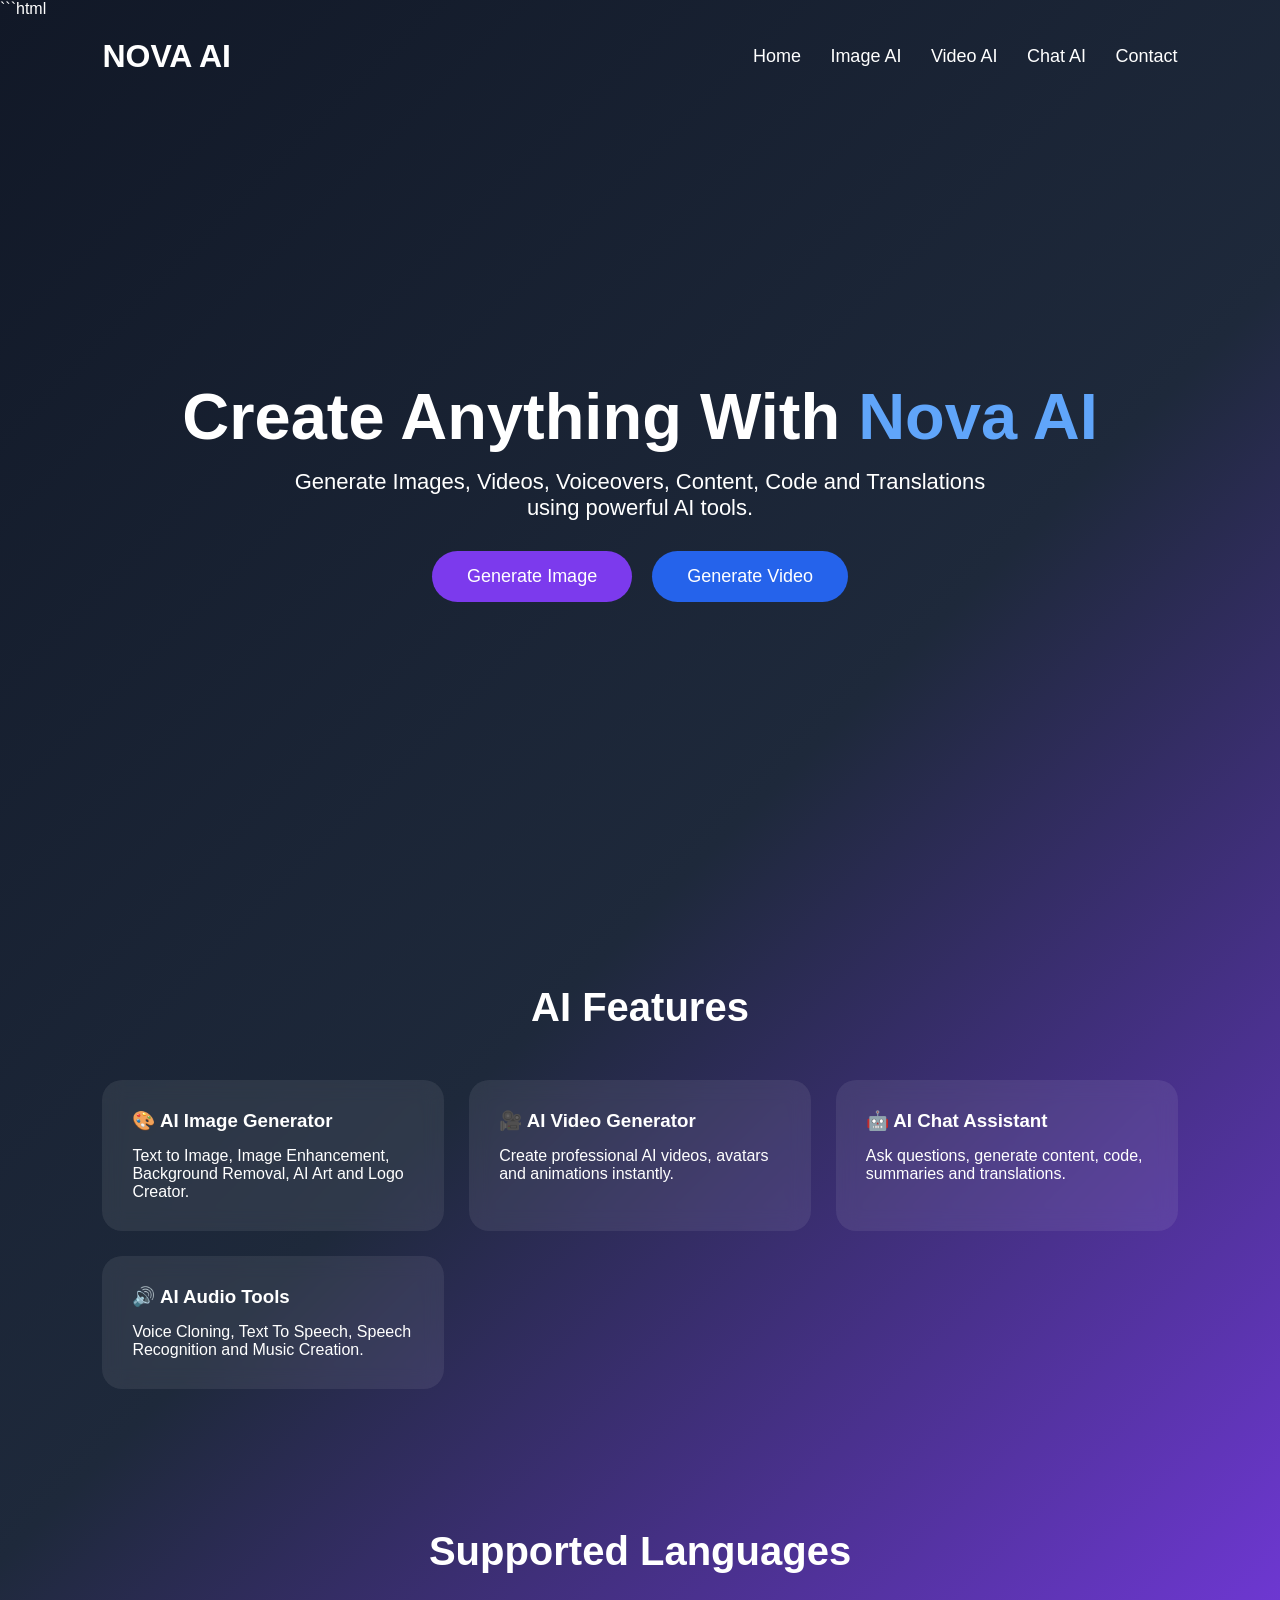
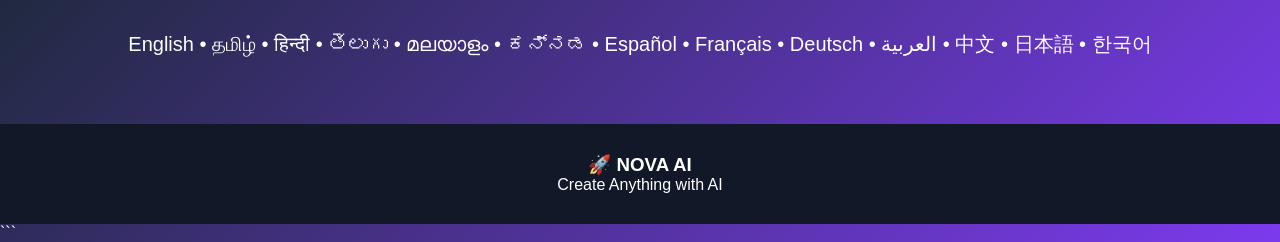
==== nova ai.html @ 2d616c23 "Add files via upload" ====
```html
<!DOCTYPE html>
<html lang="en">
<head>
<meta charset="UTF-8">
<meta name="viewport" content="width=device-width, initial-scale=1.0">
<title>Nova AI - Create Anything with AI</title>

<style>
*{
    margin:0;
    padding:0;
    box-sizing:border-box;
    font-family:'Segoe UI',sans-serif;
}

body{
    background:linear-gradient(135deg,#111827,#1e293b,#7C3AED);
    color:white;
}

header{
    padding:20px 8%;
    display:flex;
    justify-content:space-between;
    align-items:center;
}

.logo{
    font-size:32px;
    font-weight:bold;
    color:#fff;
}

nav a{
    color:white;
    text-decoration:none;
    margin-left:25px;
    font-size:18px;
}

.hero{
    min-height:90vh;
    display:flex;
    align-items:center;
    justify-content:center;
    text-align:center;
    flex-direction:column;
    padding:20px;
}

.hero h1{
    font-size:65px;
    margin-bottom:15px;
}

.hero span{
    color:#60A5FA;
}

.hero p{
    max-width:700px;
    font-size:22px;
    margin-bottom:30px;
}

.btns{
    display:flex;
    gap:20px;
    flex-wrap:wrap;
}

.btn{
    padding:15px 35px;
    border:none;
    border-radius:30px;
    font-size:18px;
    cursor:pointer;
    transition:.3s;
}

.primary{
    background:#7C3AED;
    color:white;
}

.secondary{
    background:#2563EB;
    color:white;
}

.btn:hover{
    transform:translateY(-5px);
}

.features{
    padding:80px 8%;
}

.section-title{
    text-align:center;
    font-size:40px;
    margin-bottom:50px;
}

.grid{
    display:grid;
    grid-template-columns:repeat(auto-fit,minmax(280px,1fr));
    gap:25px;
}

.card{
    background:rgba(255,255,255,0.08);
    backdrop-filter:blur(10px);
    padding:30px;
    border-radius:20px;
    transition:.3s;
}

.card:hover{
    transform:translateY(-8px);
}

.card h3{
    margin-bottom:15px;
}

.languages{
    padding:60px 8%;
    text-align:center;
}

.lang-list{
    margin-top:20px;
    font-size:20px;
    line-height:2;
}

footer{
    text-align:center;
    padding:30px;
    background:#111827;
}

#output{
    margin-top:20px;
    font-size:20px;
    color:#60A5FA;
}
</style>
</head>

<body>

<header>
    <div class="logo">NOVA AI</div>

    <nav>
        <a href="#">Home</a>
        <a href="#">Image AI</a>
        <a href="#">Video AI</a>
        <a href="#">Chat AI</a>
        <a href="#">Contact</a>
    </nav>
</header>

<section class="hero">
    <h1>Create Anything With <span>Nova AI</span></h1>

    <p>
        Generate Images, Videos, Voiceovers, Content,
        Code and Translations using powerful AI tools.
    </p>

    <div class="btns">
        <button class="btn primary" onclick="generateImage()">
            Generate Image
        </button>

        <button class="btn secondary" onclick="generateVideo()">
            Generate Video
        </button>
    </div>

    <div id="output"></div>
</section>

<section class="features">

<h2 class="section-title">AI Features</h2>

<div class="grid">

<div class="card">
<h3>🎨 AI Image Generator</h3>
<p>
Text to Image, Image Enhancement,
Background Removal, AI Art and Logo Creator.
</p>
</div>

<div class="card">
<h3>🎥 AI Video Generator</h3>
<p>
Create professional AI videos,
avatars and animations instantly.
</p>
</div>

<div class="card">
<h3>🤖 AI Chat Assistant</h3>
<p>
Ask questions, generate content,
code, summaries and translations.
</p>
</div>

<div class="card">
<h3>🔊 AI Audio Tools</h3>
<p>
Voice Cloning, Text To Speech,
Speech Recognition and Music Creation.
</p>
</div>

</div>

</section>

<section class="languages">

<h2 class="section-title">Supported Languages</h2>

<div class="lang-list">
English • தமிழ் • हिन्दी • తెలుగు • മലയാളം • ಕನ್ನಡ •
Español • Français • Deutsch • العربية • 中文 • 日本語 • 한국어
</div>

</section>

<footer>
<h3>🚀 NOVA AI</h3>
<p>Create Anything with AI</p>
</footer>

<script>

function generateImage(){
    document.getElementById("output").innerHTML =
    "🎨 AI Image Generator Opened...";
}

function generateVideo(){
    document.getElementById("output").innerHTML =
    "🎥 AI Video Generator Opened...";
}

</script>

</body>
</html>
```
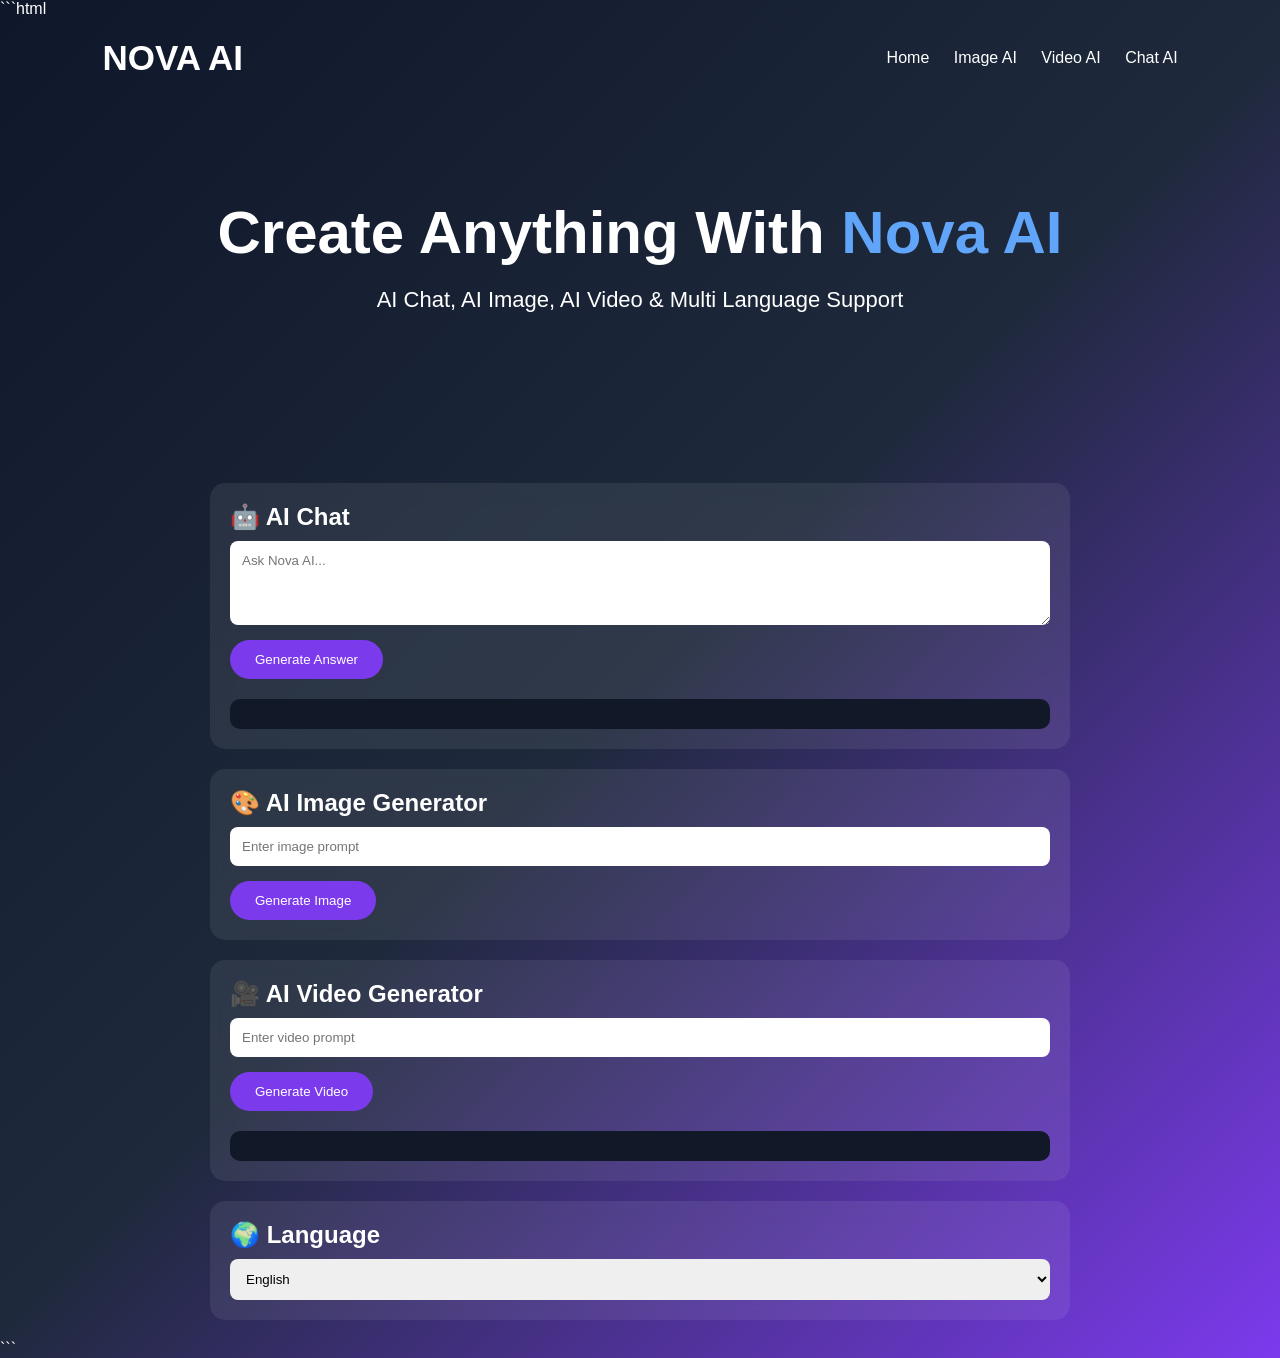
==== commit 2b0733b6: "Update nova ai.html" ====
--- a/nova ai.html
+++ b/nova ai.html
@@ -3,149 +3,103 @@
 <html lang="en">
 <head>
 <meta charset="UTF-8">
-<meta name="viewport" content="width=device-width, initial-scale=1.0">
-<title>Nova AI - Create Anything with AI</title>
+<meta name="viewport" content="width=device-width,initial-scale=1.0">
+<title>Nova AI</title>
 
 <style>
 *{
-    margin:0;
-    padding:0;
-    box-sizing:border-box;
-    font-family:'Segoe UI',sans-serif;
+margin:0;
+padding:0;
+box-sizing:border-box;
+font-family:Arial,sans-serif;
 }
 
 body{
-    background:linear-gradient(135deg,#111827,#1e293b,#7C3AED);
-    color:white;
+background:linear-gradient(135deg,#0f172a,#1e293b,#7c3aed);
+color:white;
+min-height:100vh;
 }
 
 header{
-    padding:20px 8%;
-    display:flex;
-    justify-content:space-between;
-    align-items:center;
+display:flex;
+justify-content:space-between;
+align-items:center;
+padding:20px 8%;
 }
 
 .logo{
-    font-size:32px;
-    font-weight:bold;
-    color:#fff;
+font-size:35px;
+font-weight:bold;
 }
 
 nav a{
-    color:white;
-    text-decoration:none;
-    margin-left:25px;
-    font-size:18px;
+color:white;
+text-decoration:none;
+margin-left:20px;
 }
 
 .hero{
-    min-height:90vh;
-    display:flex;
-    align-items:center;
-    justify-content:center;
-    text-align:center;
-    flex-direction:column;
-    padding:20px;
+text-align:center;
+padding:100px 20px;
 }
 
 .hero h1{
-    font-size:65px;
-    margin-bottom:15px;
+font-size:60px;
+margin-bottom:20px;
 }
 
 .hero span{
-    color:#60A5FA;
+color:#60a5fa;
 }
 
 .hero p{
-    max-width:700px;
-    font-size:22px;
-    margin-bottom:30px;
-}
-
-.btns{
-    display:flex;
-    gap:20px;
-    flex-wrap:wrap;
-}
-
-.btn{
-    padding:15px 35px;
-    border:none;
-    border-radius:30px;
-    font-size:18px;
-    cursor:pointer;
-    transition:.3s;
-}
-
-.primary{
-    background:#7C3AED;
-    color:white;
-}
-
-.secondary{
-    background:#2563EB;
-    color:white;
-}
-
-.btn:hover{
-    transform:translateY(-5px);
-}
-
-.features{
-    padding:80px 8%;
-}
-
-.section-title{
-    text-align:center;
-    font-size:40px;
-    margin-bottom:50px;
-}
-
-.grid{
-    display:grid;
-    grid-template-columns:repeat(auto-fit,minmax(280px,1fr));
-    gap:25px;
+font-size:22px;
+margin-bottom:30px;
+}
+
+input,select,textarea{
+width:100%;
+padding:12px;
+border:none;
+border-radius:8px;
+margin-top:10px;
+}
+
+button{
+padding:12px 25px;
+border:none;
+border-radius:30px;
+background:#7c3aed;
+color:white;
+cursor:pointer;
+margin-top:15px;
+}
+
+.container{
+max-width:900px;
+margin:auto;
+padding:20px;
 }
 
 .card{
-    background:rgba(255,255,255,0.08);
-    backdrop-filter:blur(10px);
-    padding:30px;
-    border-radius:20px;
-    transition:.3s;
-}
-
-.card:hover{
-    transform:translateY(-8px);
-}
-
-.card h3{
-    margin-bottom:15px;
-}
-
-.languages{
-    padding:60px 8%;
-    text-align:center;
-}
-
-.lang-list{
-    margin-top:20px;
-    font-size:20px;
-    line-height:2;
-}
-
-footer{
-    text-align:center;
-    padding:30px;
-    background:#111827;
-}
-
-#output{
-    margin-top:20px;
-    font-size:20px;
-    color:#60A5FA;
+background:rgba(255,255,255,.08);
+padding:20px;
+border-radius:15px;
+margin-top:20px;
+backdrop-filter:blur(10px);
+}
+
+.result{
+margin-top:20px;
+padding:15px;
+background:#111827;
+border-radius:10px;
+}
+
+img{
+max-width:100%;
+border-radius:10px;
+margin-top:15px;
 }
 </style>
 </head>
@@ -153,106 +107,120 @@
 <body>
 
 <header>
-    <div class="logo">NOVA AI</div>
-
-    <nav>
-        <a href="#">Home</a>
-        <a href="#">Image AI</a>
-        <a href="#">Video AI</a>
-        <a href="#">Chat AI</a>
-        <a href="#">Contact</a>
-    </nav>
+<div class="logo">NOVA AI</div>
+
+<nav>
+<a href="#">Home</a>
+<a href="#">Image AI</a>
+<a href="#">Video AI</a>
+<a href="#">Chat AI</a>
+</nav>
 </header>
 
 <section class="hero">
-    <h1>Create Anything With <span>Nova AI</span></h1>
-
-    <p>
-        Generate Images, Videos, Voiceovers, Content,
-        Code and Translations using powerful AI tools.
-    </p>
-
-    <div class="btns">
-        <button class="btn primary" onclick="generateImage()">
-            Generate Image
-        </button>
-
-        <button class="btn secondary" onclick="generateVideo()">
-            Generate Video
-        </button>
-    </div>
-
-    <div id="output"></div>
+<h1>Create Anything With <span>Nova AI</span></h1>
+<p>AI Chat, AI Image, AI Video & Multi Language Support</p>
 </section>
 
-<section class="features">
-
-<h2 class="section-title">AI Features</h2>
-
-<div class="grid">
-
-<div class="card">
-<h3>🎨 AI Image Generator</h3>
-<p>
-Text to Image, Image Enhancement,
-Background Removal, AI Art and Logo Creator.
-</p>
-</div>
-
-<div class="card">
-<h3>🎥 AI Video Generator</h3>
-<p>
-Create professional AI videos,
-avatars and animations instantly.
-</p>
-</div>
-
-<div class="card">
-<h3>🤖 AI Chat Assistant</h3>
-<p>
-Ask questions, generate content,
-code, summaries and translations.
-</p>
-</div>
-
-<div class="card">
-<h3>🔊 AI Audio Tools</h3>
-<p>
-Voice Cloning, Text To Speech,
-Speech Recognition and Music Creation.
-</p>
-</div>
-
-</div>
-
-</section>
-
-<section class="languages">
-
-<h2 class="section-title">Supported Languages</h2>
-
-<div class="lang-list">
-English • தமிழ் • हिन्दी • తెలుగు • മലയാളം • ಕನ್ನಡ •
-Español • Français • Deutsch • العربية • 中文 • 日本語 • 한국어
-</div>
-
-</section>
-
-<footer>
-<h3>🚀 NOVA AI</h3>
-<p>Create Anything with AI</p>
-</footer>
+<div class="container">
+
+<div class="card">
+<h2>🤖 AI Chat</h2>
+
+<textarea id="chatPrompt"
+placeholder="Ask Nova AI..."
+rows="4"></textarea>
+
+<button onclick="chatAI()">Generate Answer</button>
+
+<div class="result" id="chatResult"></div>
+</div>
+
+<div class="card">
+<h2>🎨 AI Image Generator</h2>
+
+<input type="text"
+id="imagePrompt"
+placeholder="Enter image prompt">
+
+<button onclick="generateImage()">
+Generate Image
+</button>
+
+<div id="imageResult"></div>
+</div>
+
+<div class="card">
+<h2>🎥 AI Video Generator</h2>
+
+<input type="text"
+id="videoPrompt"
+placeholder="Enter video prompt">
+
+<button onclick="generateVideo()">
+Generate Video
+</button>
+
+<div class="result" id="videoResult"></div>
+</div>
+
+<div class="card">
+<h2>🌍 Language</h2>
+
+<select id="language">
+<option>English</option>
+<option>தமிழ்</option>
+<option>Hindi</option>
+<option>Telugu</option>
+<option>Malayalam</option>
+<option>Kannada</option>
+<option>French</option>
+<option>German</option>
+<option>Spanish</option>
+<option>Arabic</option>
+<option>Chinese</option>
+<option>Japanese</option>
+<option>Korean</option>
+</select>
+</div>
+
+</div>
 
 <script>
 
+function chatAI(){
+
+let prompt =
+document.getElementById("chatPrompt").value;
+
+document.getElementById("chatResult").innerHTML=
+"Nova AI Response:<br><br>" +
+"This is a demo response for: <b>"+prompt+"</b>";
+
+}
+
 function generateImage(){
-    document.getElementById("output").innerHTML =
-    "🎨 AI Image Generator Opened...";
+
+let prompt =
+document.getElementById("imagePrompt").value;
+
+document.getElementById("imageResult").innerHTML=
+`
+<h3>Generated Image</h3>
+<img src="https://picsum.photos/800/500?random=${Math.random()}">
+<p>${prompt}</p>
+`;
+
 }
 
 function generateVideo(){
-    document.getElementById("output").innerHTML =
-    "🎥 AI Video Generator Opened...";
+
+let prompt =
+document.getElementById("videoPrompt").value;
+
+document.getElementById("videoResult").innerHTML=
+"Video generation started for: <b>"+prompt+"</b><br><br>Demo Version";
+
 }
 
 </script>
